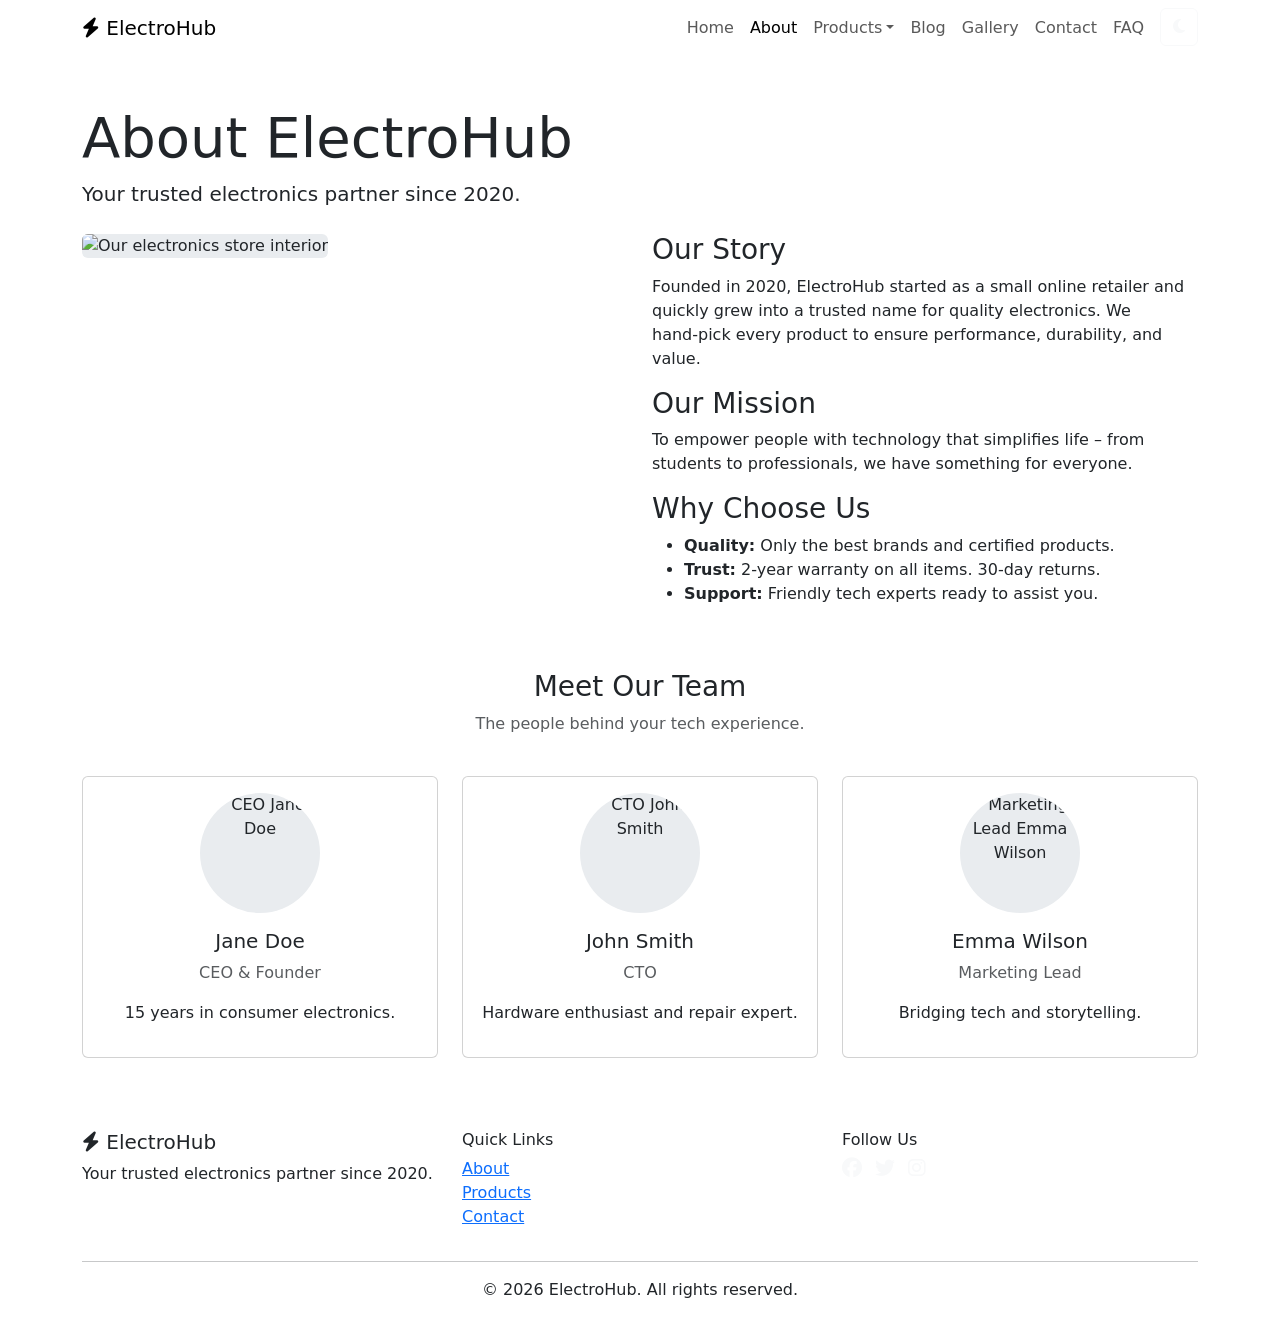
==== about.html @ 51a8d955 "Create about.html with company story, mission, and team section" ====
<!DOCTYPE html>
<html lang="en">
<head>
  <meta charset="UTF-8" />
  <meta name="viewport" content="width=device-width, initial-scale=1.0"/>
  <title>ElectroHub – About</title>
  <!-- Bootstrap 5 -->
  <link href="https://cdn.jsdelivr.net/npm/bootstrap@5.3.0/dist/css/bootstrap.min.css" rel="stylesheet"/>
  <!-- Font Awesome -->
  <link rel="stylesheet" href="https://cdnjs.cloudflare.com/ajax/libs/font-awesome/6.5.0/css/all.min.css"/>
  <!-- Google Fonts -->
  <link href="https://fonts.googleapis.com/css2?family=Inter:opsz@14..32&display=swap" rel="stylesheet"/>
  <!-- Custom CSS -->
  <link rel="stylesheet" href="css/style.css"/>
</head>
<body>

  <!-- ====== NAVBAR ====== -->
  <nav class="navbar navbar-expand-lg sticky-top">
    <div class="container">
      <a class="navbar-brand" href="index.html">
        <i class="fas fa-bolt"></i> ElectroHub
      </a>
      <button class="navbar-toggler" type="button" data-bs-toggle="collapse" data-bs-target="#mainNav">
        <span class="navbar-toggler-icon"></span>
      </button>
      <div class="collapse navbar-collapse" id="mainNav">
        <ul class="navbar-nav ms-auto mb-2 mb-lg-0">
          <li class="nav-item"><a class="nav-link" href="index.html">Home</a></li>
          <li class="nav-item"><a class="nav-link active" href="about.html">About</a></li>
          <li class="nav-item dropdown">
            <a class="nav-link dropdown-toggle" href="#" role="button" data-bs-toggle="dropdown">Products</a>
            <ul class="dropdown-menu">
              <li><a class="dropdown-item" href="products.html">All Products</a></li>
              <li><a class="dropdown-item" href="products.html">Laptops</a></li>
              <li><a class="dropdown-item" href="products.html">Smartphones</a></li>
              <li><a class="dropdown-item" href="products.html">Audio</a></li>
            </ul>
          </li>
          <li class="nav-item"><a class="nav-link" href="blog.html">Blog</a></li>
          <li class="nav-item"><a class="nav-link" href="gallery.html">Gallery</a></li>
          <li class="nav-item"><a class="nav-link" href="contact.html">Contact</a></li>
          <li class="nav-item"><a class="nav-link" href="faq.html">FAQ</a></li>
          <li class="nav-item">
            <button id="themeToggle" class="btn btn-outline-light ms-2">
              <i class="fas fa-moon"></i>
            </button>
          </li>
        </ul>
      </div>
    </div>
  </nav>

  <!-- ====== ABOUT CONTENT ====== -->
  <main class="container my-5">
    <h1 class="display-4">About ElectroHub</h1>
    <p class="lead">Your trusted electronics partner since 2020.</p>
    
    <div class="row mt-4">
      <!-- Left Column: Image -->
      <div class="col-md-6">
        <img src="assets/images/store.jpg" class="img-fluid rounded" alt="Our electronics store interior" style="background:#e9ecef; height:300px; width:100%; object-fit:cover;"/>
      </div>
      <!-- Right Column: Story -->
      <div class="col-md-6">
        <h3>Our Story</h3>
        <p>Founded in 2020, ElectroHub started as a small online retailer and quickly grew into a trusted name for quality electronics. We hand‑pick every product to ensure performance, durability, and value.</p>
        <h3>Our Mission</h3>
        <p>To empower people with technology that simplifies life – from students to professionals, we have something for everyone.</p>
        <h3>Why Choose Us</h3>
        <ul>
          <li><strong>Quality:</strong> Only the best brands and certified products.</li>
          <li><strong>Trust:</strong> 2-year warranty on all items. 30-day returns.</li>
          <li><strong>Support:</strong> Friendly tech experts ready to assist you.</li>
        </ul>
      </div>
    </div>

    <!-- ====== TEAM SECTION ====== -->
    <h3 class="mt-5 text-center">Meet Our Team</h3>
    <p class="text-center text-muted">The people behind your tech experience.</p>
    <div class="row g-4 mt-2">
      <div class="col-md-4">
        <div class="card text-center h-100">
          <img src="assets/images/team1.jpg" class="card-img-top rounded-circle mx-auto mt-3" alt="CEO Jane Doe" style="width:120px; height:120px; object-fit:cover; background:#e9ecef;"/>
          <div class="card-body">
            <h5>Jane Doe</h5>
            <p class="text-muted">CEO &amp; Founder</p>
            <p>15 years in consumer electronics.</p>
          </div>
        </div>
      </div>
      <div class="col-md-4">
        <div class="card text-center h-100">
          <img src="assets/images/team2.jpg" class="card-img-top rounded-circle mx-auto mt-3" alt="CTO John Smith" style="width:120px; height:120px; object-fit:cover; background:#e9ecef;"/>
          <div class="card-body">
            <h5>John Smith</h5>
            <p class="text-muted">CTO</p>
            <p>Hardware enthusiast and repair expert.</p>
          </div>
        </div>
      </div>
      <div class="col-md-4">
        <div class="card text-center h-100">
          <img src="assets/images/team3.jpg" class="card-img-top rounded-circle mx-auto mt-3" alt="Marketing Lead Emma Wilson" style="width:120px; height:120px; object-fit:cover; background:#e9ecef;"/>
          <div class="card-body">
            <h5>Emma Wilson</h5>
            <p class="text-muted">Marketing Lead</p>
            <p>Bridging tech and storytelling.</p>
          </div>
        </div>
      </div>
    </div>
  </main>

  <!-- ====== FOOTER ====== -->
  <footer class="py-4 mt-5">
    <div class="container">
      <div class="row">
        <div class="col-md-4">
          <h5><i class="fas fa-bolt"></i> ElectroHub</h5>
          <p>Your trusted electronics partner since 2020.</p>
        </div>
        <div class="col-md-4">
          <h6>Quick Links</h6>
          <ul class="list-unstyled">
            <li><a href="about.html">About</a></li>
            <li><a href="products.html">Products</a></li>
            <li><a href="contact.html">Contact</a></li>
          </ul>
        </div>
        <div class="col-md-4">
          <h6>Follow Us</h6>
          <a href="#" class="text-light me-2"><i class="fab fa-facebook fa-lg"></i></a>
          <a href="#" class="text-light me-2"><i class="fab fa-twitter fa-lg"></i></a>
          <a href="#" class="text-light"><i class="fab fa-instagram fa-lg"></i></a>
        </div>
      </div>
      <hr/>
      <p class="text-center mb-0">&copy; 2026 ElectroHub. All rights reserved.</p>
    </div>
  </footer>

  <script src="https://cdn.jsdelivr.net/npm/bootstrap@5.3.0/dist/js/bootstrap.bundle.min.js"></script>
  <script src="js/script.js"></script>
</body>
</html>
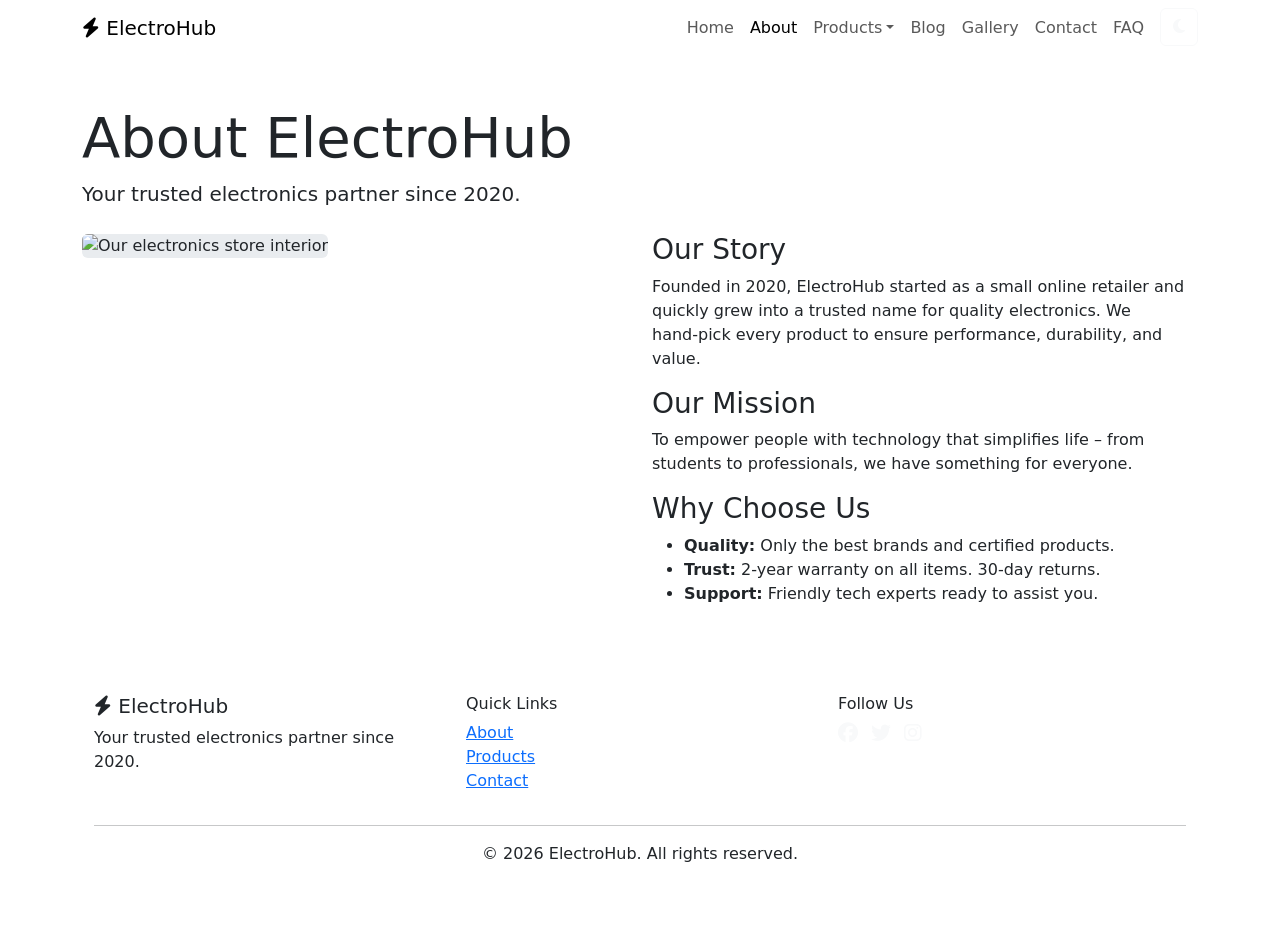
==== commit cd38dc4d: "Remove the lines of code deleted" ====
--- a/about.html
+++ b/about.html
@@ -76,43 +76,7 @@
       </div>
     </div>
 
-    <!-- ====== TEAM SECTION ====== -->
-    <h3 class="mt-5 text-center">Meet Our Team</h3>
-    <p class="text-center text-muted">The people behind your tech experience.</p>
-    <div class="row g-4 mt-2">
-      <div class="col-md-4">
-        <div class="card text-center h-100">
-          <img src="assets/images/team1.jpg" class="card-img-top rounded-circle mx-auto mt-3" alt="CEO Jane Doe" style="width:120px; height:120px; object-fit:cover; background:#e9ecef;"/>
-          <div class="card-body">
-            <h5>Jane Doe</h5>
-            <p class="text-muted">CEO &amp; Founder</p>
-            <p>15 years in consumer electronics.</p>
-          </div>
-        </div>
-      </div>
-      <div class="col-md-4">
-        <div class="card text-center h-100">
-          <img src="assets/images/team2.jpg" class="card-img-top rounded-circle mx-auto mt-3" alt="CTO John Smith" style="width:120px; height:120px; object-fit:cover; background:#e9ecef;"/>
-          <div class="card-body">
-            <h5>John Smith</h5>
-            <p class="text-muted">CTO</p>
-            <p>Hardware enthusiast and repair expert.</p>
-          </div>
-        </div>
-      </div>
-      <div class="col-md-4">
-        <div class="card text-center h-100">
-          <img src="assets/images/team3.jpg" class="card-img-top rounded-circle mx-auto mt-3" alt="Marketing Lead Emma Wilson" style="width:120px; height:120px; object-fit:cover; background:#e9ecef;"/>
-          <div class="card-body">
-            <h5>Emma Wilson</h5>
-            <p class="text-muted">Marketing Lead</p>
-            <p>Bridging tech and storytelling.</p>
-          </div>
-        </div>
-      </div>
-    </div>
-  </main>
-
+    
   <!-- ====== FOOTER ====== -->
   <footer class="py-4 mt-5">
     <div class="container">
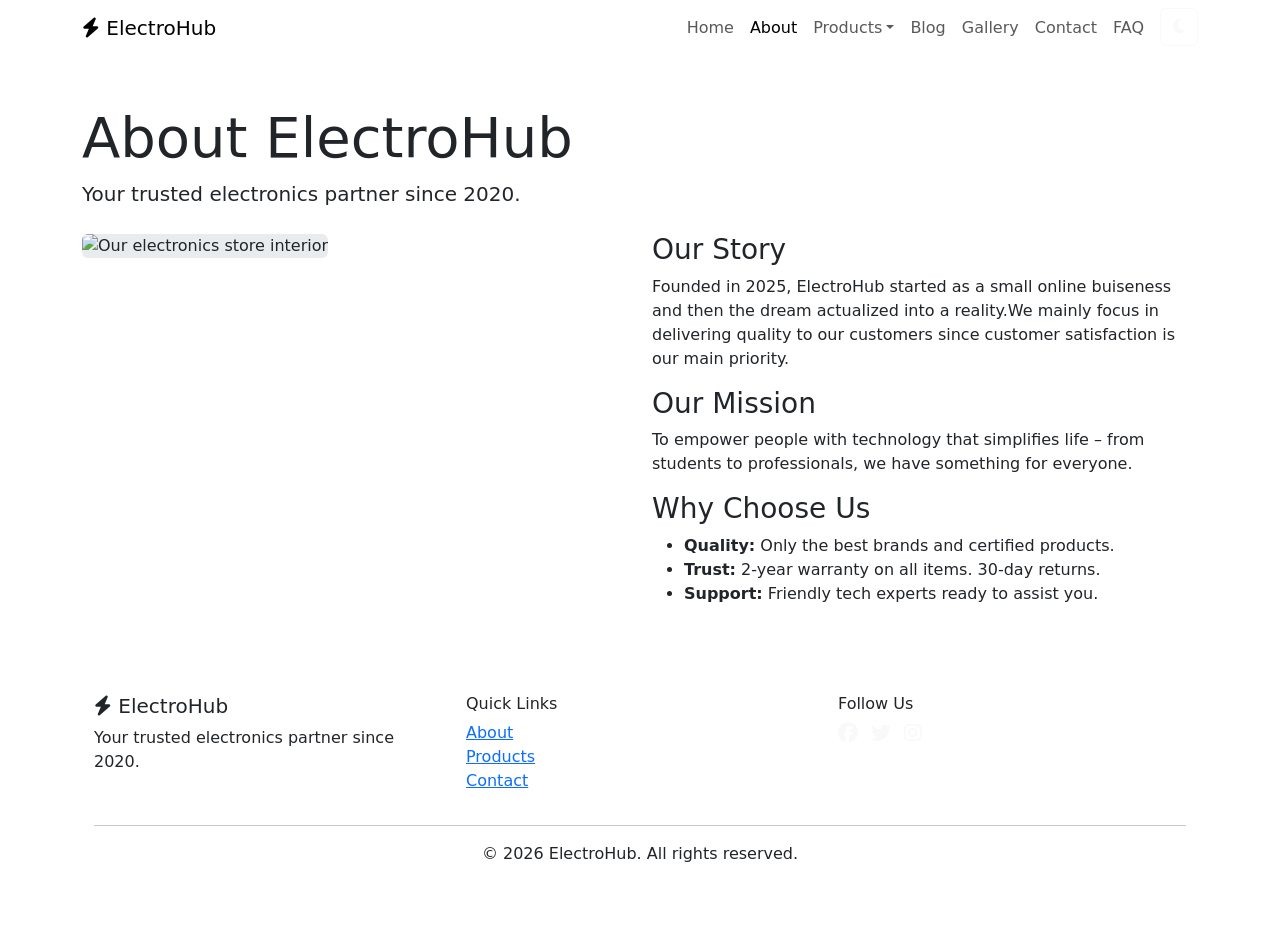
==== commit d36cdb6d: "Change the lines of code" ====
--- a/about.html
+++ b/about.html
@@ -59,12 +59,12 @@
     <div class="row mt-4">
       <!-- Left Column: Image -->
       <div class="col-md-6">
-        <img src="assets/images/store.jpg" class="img-fluid rounded" alt="Our electronics store interior" style="background:#e9ecef; height:300px; width:100%; object-fit:cover;"/>
+        <img src="images/outlook.jpg" class="img-fluid rounded" alt="Our electronics store interior" style="background:#e9ecef; height:300px; width:100%; object-fit:cover;"/>
       </div>
       <!-- Right Column: Story -->
       <div class="col-md-6">
         <h3>Our Story</h3>
-        <p>Founded in 2020, ElectroHub started as a small online retailer and quickly grew into a trusted name for quality electronics. We hand‑pick every product to ensure performance, durability, and value.</p>
+        <p>Founded in 2025, ElectroHub started as a small online buiseness and then the dream actualized into a reality.We mainly focus in delivering quality to our customers since customer satisfaction is our main priority.</p>
         <h3>Our Mission</h3>
         <p>To empower people with technology that simplifies life – from students to professionals, we have something for everyone.</p>
         <h3>Why Choose Us</h3>
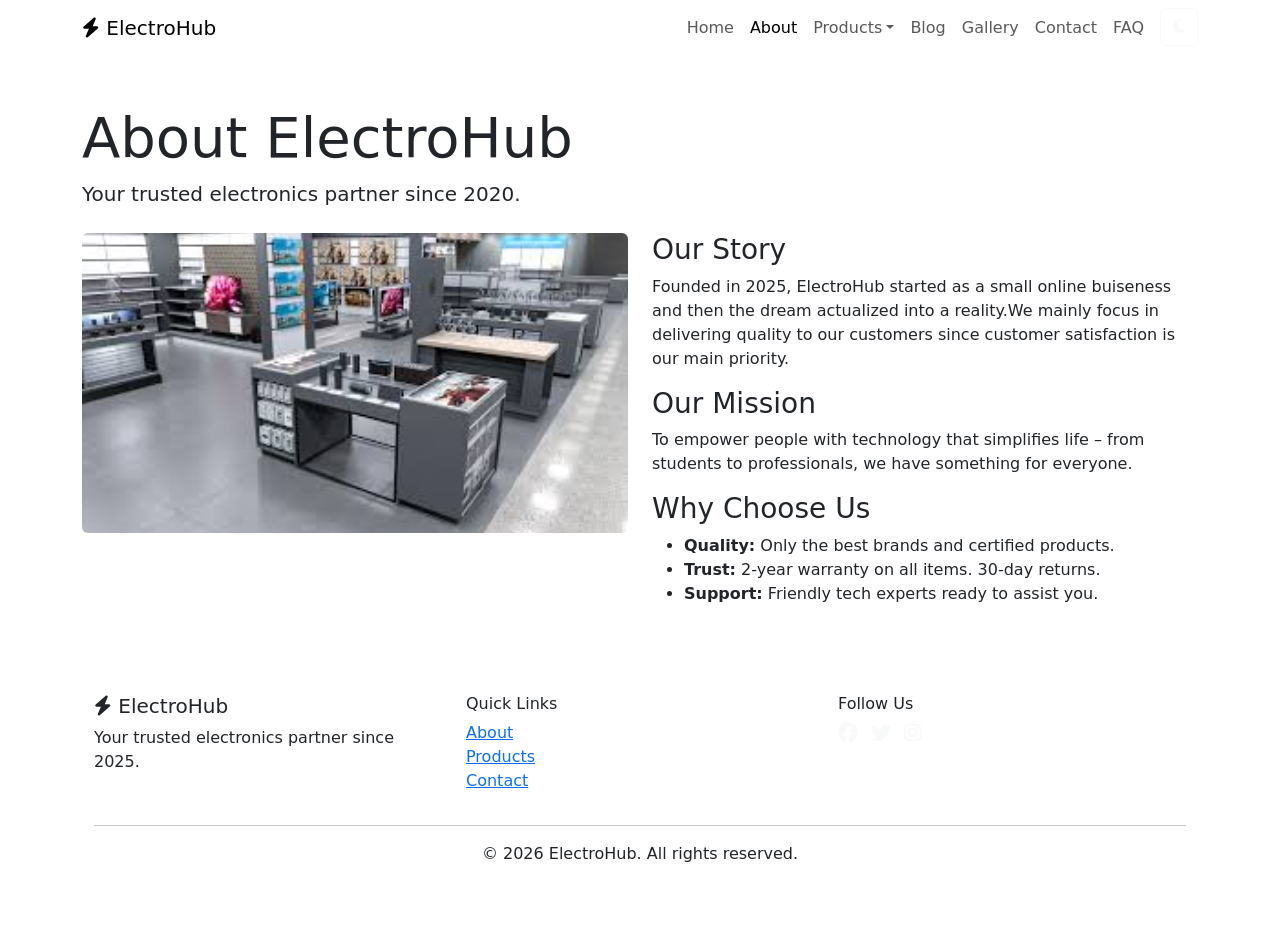
==== commit f250c683: "Add the changes" ====
--- a/about.html
+++ b/about.html
@@ -83,7 +83,7 @@
       <div class="row">
         <div class="col-md-4">
           <h5><i class="fas fa-bolt"></i> ElectroHub</h5>
-          <p>Your trusted electronics partner since 2020.</p>
+          <p>Your trusted electronics partner since 2025.</p>
         </div>
         <div class="col-md-4">
           <h6>Quick Links</h6>
